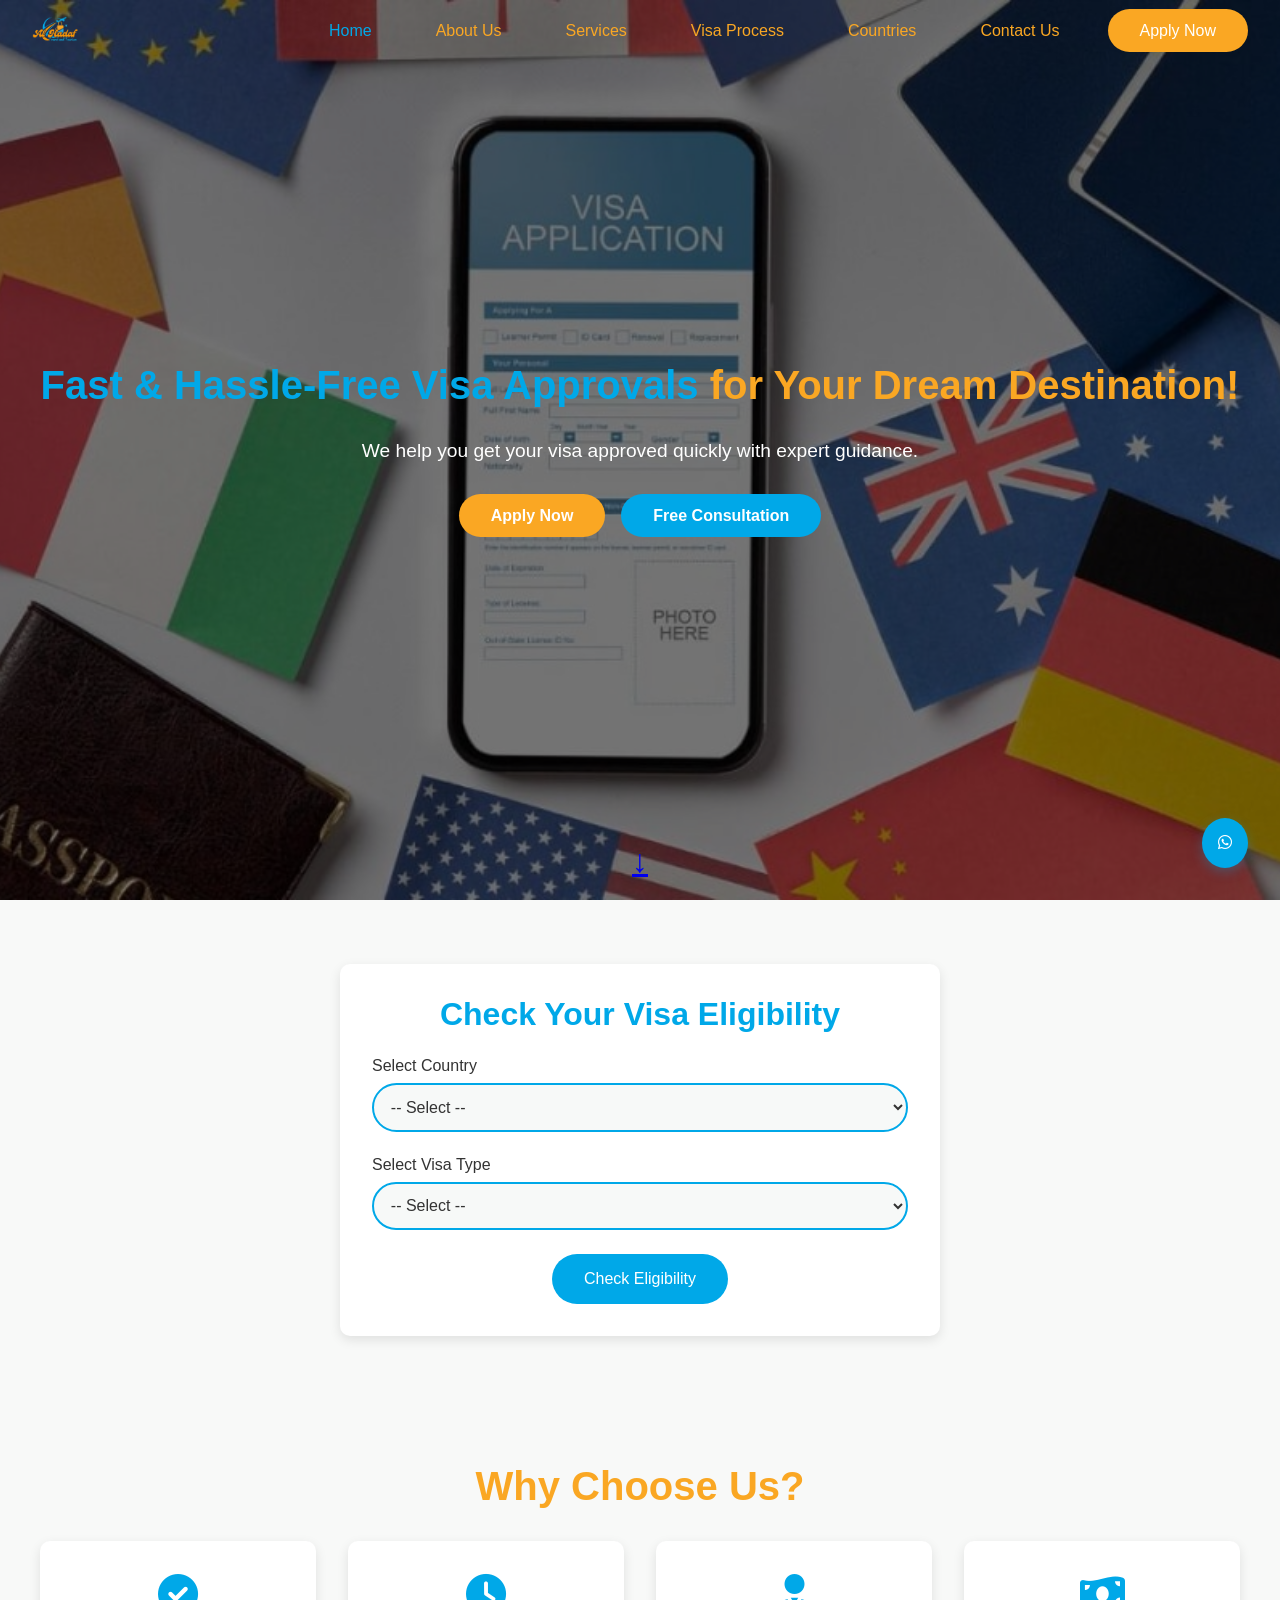
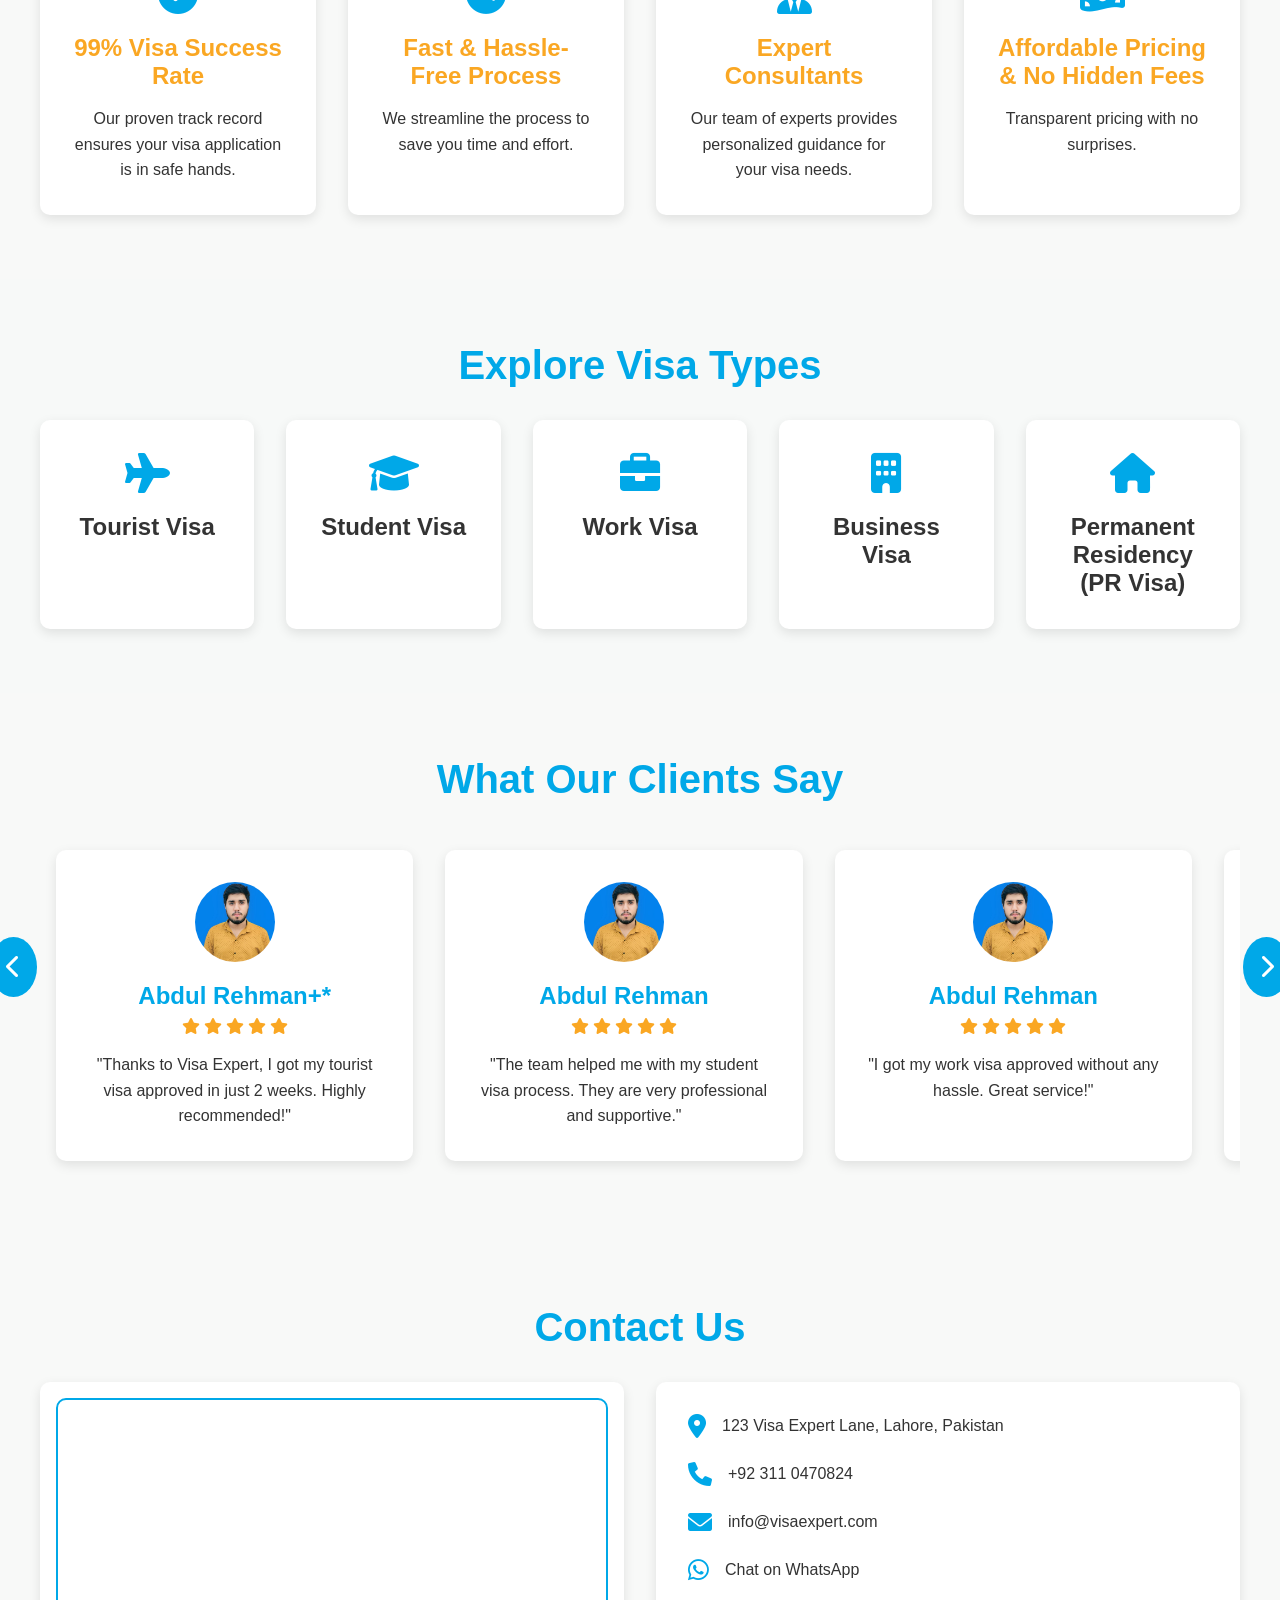
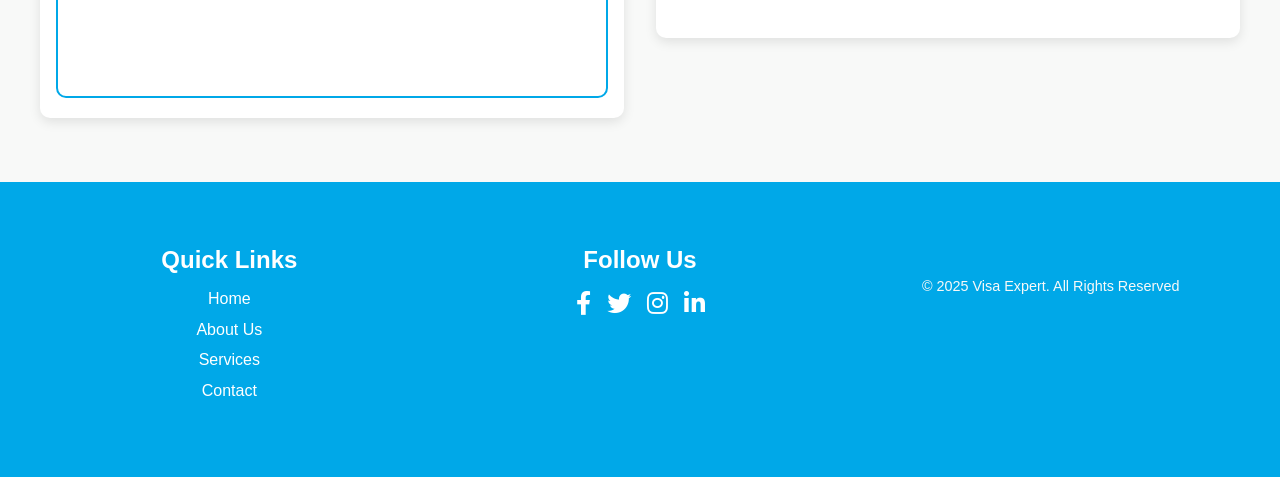
==== index.html @ 57e2bc21 "ABDUL REHMAN" ====
<!DOCTYPE html>
<html lang="en">
<head>
    <meta charset="UTF-8">
    <meta name="viewport" content="width=device-width, initial-scale=1.0">
    <title>Visa Consultancy Header</title>
    <link rel="stylesheet" href="styles.css">
    <link rel="stylesheet" href="https://cdnjs.cloudflare.com/ajax/libs/font-awesome/6.0.0/css/all.min.css">
</head>
<body>
    <header class="header">
        <div class="logo">
            <img src="img/lo.png" alt="Rehman Visa Consultancy" />
        </div>
        <nav>
            <ul class="nav-menu">
                <li><a href="#" class="active">Home</a></li>
                <li><a href="about.html">About Us</a></li>
                <li><a href="service.html">Services</a></li>
                <li><a href="#">Visa Process</a></li>
                <li><a href="#" >Countries</a></li>
                <li><a href="about.html">Contact Us</a></li>
                <li><a href="#" class="cta-btn">Apply Now</a></li>
            </ul>
            <div class="hamburger">
                <span></span>
                <span></span>
                <span></span>
            </div>
        </nav>
        <a href="#" class="whatsapp-icon">
            <i class="fab fa-whatsapp"></i>
        </a>
    </header>
    
    
    <section class="hero-section">
    <!-- Background Video -->

    <!-- Overlay for better text visibility -->
    <div class="hero-overlay"></div>

    <!-- Hero Content -->
    <div class="hero-content">
        <h1>Fast & Hassle-Free Visa Approvals  <Span style="color: #faa723;">for Your Dream Destination!</Span></h1>
        <p>We help you get your visa approved quickly with expert guidance.</p>
        <div class="cta-buttons">
            <a href="#" class="cta-btn apply-now">Apply Now</a>
            <a href="#" class="cta-btn free-consultation">Free Consultation</a>
        </div>
    </div>

    <!-- Smooth Scroll Arrow -->
    <div class="scroll-down-arrow">
        <a href="#next-section">&#8595;</a>
    </div>
</section>
    
    
    <section class="visa-checker">
    <div class="checker-container">
        <h2>Check Your Visa Eligibility</h2>
        <form id="visaForm">
            <div class="dropdown-field">
                <label for="country">Select Country</label>
                <select id="country" name="country" required>
                    <option value="">-- Select --</option>
                    <option value="usa">USA</option>
                    <option value="canada">Canada</option>
                    <option value="uk">UK</option>
                    <option value="australia">Australia</option>
                </select>
            </div>
            <div class="dropdown-field">
                <label for="visaType">Select Visa Type</label>
                <select id="visaType" name="visaType" required>
                    <option value="">-- Select --</option>
                    <option value="tourist">Tourist Visa</option>
                    <option value="student">Student Visa</option>
                    <option value="work">Work Visa</option>
                </select>
            </div>
            <button type="submit" class="submit-btn">Check Eligibility</button>
        </form>
    </div>

    <!-- Popup for Results -->
    <div class="popup-overlay" id="popupOverlay">
        <div class="popup-box">
            <h3>Visa Eligibility Results</h3>
            <p id="resultText"></p>
            <button class="close-btn">Close</button>
        </div>
    </div>
</section>
    
  
  <section class="trust-section">
    <div class="trust-container">
        <h2>Why Choose Us?</h2>
        <div class="trust-grid">
            <!-- Card 1 -->
            <div class="trust-card">
                <div class="icon"><i class="fas fa-check-circle"></i></div>
                <h3>99% Visa Success Rate</h3>
                <p>Our proven track record ensures your visa application is in safe hands.</p>
            </div>

            <!-- Card 2 -->
            <div class="trust-card">
                <div class="icon"><i class="fas fa-clock"></i></div>
                <h3>Fast & Hassle-Free Process</h3>
                <p>We streamline the process to save you time and effort.</p>
            </div>

            <!-- Card 3 -->
            <div class="trust-card">
                <div class="icon"><i class="fas fa-user-tie"></i></div>
                <h3>Expert Consultants</h3>
                <p>Our team of experts provides personalized guidance for your visa needs.</p>
            </div>

            <!-- Card 4 -->
            <div class="trust-card">
                <div class="icon"><i class="fas fa-money-bill-wave"></i></div>
                <h3>Affordable Pricing & No Hidden Fees</h3>
                <p>Transparent pricing with no surprises.</p>
            </div>
        </div>
    </div>
</section>  

<section class="visa-types-section">
    <div class="visa-container">
        <h2>Explore Visa Types</h2>
        <div class="visa-grid">
            <!-- Tourist Visa Card -->
            <div class="visa-card" data-visa="tourist">
                <div class="icon"><i class="fas fa-plane"></i></div>
                <h3>Tourist Visa</h3>
            </div>

            <!-- Student Visa Card -->
            <div class="visa-card" data-visa="student">
                <div class="icon"><i class="fas fa-graduation-cap"></i></div>
                <h3>Student Visa</h3>
            </div>

            <!-- Work Visa Card -->
            <div class="visa-card" data-visa="work">
                <div class="icon"><i class="fas fa-briefcase"></i></div>
                <h3>Work Visa</h3>
            </div>

            <!-- Business Visa Card -->
            <div class="visa-card" data-visa="business">
                <div class="icon"><i class="fas fa-building"></i></div>
                <h3>Business Visa</h3>
            </div>

            <!-- PR Visa Card -->
            <div class="visa-card" data-visa="pr">
                <div class="icon"><i class="fas fa-home"></i></div>
                <h3>Permanent Residency (PR Visa)</h3>
            </div>
        </div>
    </div>

    <!-- Modal for Visa Details -->
    <div class="modal-overlay" id="modalOverlay">
        <div class="modal">
            <h3 id="modalTitle"></h3>
            <p id="modalDescription"></p>
            <button class="close-modal">Close</button>
        </div>
    </div>
</section>
    
    <section class="testimonials-section">
    <div class="testimonials-container">
        <h2>What Our Clients Say</h2>
        <div class="carousel">
            <!-- Testimonial 1 -->
            <div class="testimonial">
                <img src="img/1.jpg" alt="Client 1" class="client-photo">
                <h3 class="client-name">Abdul Rehman+*</h3>
                <div class="star-rating">
                    <i class="fas fa-star"></i><i class="fas fa-star"></i><i class="fas fa-star"></i><i class="fas fa-star"></i><i class="fas fa-star"></i>
                </div>
                <p class="client-story">"Thanks to Visa Expert, I got my tourist visa approved in just 2 weeks. Highly recommended!"</p>
            </div>

            <!-- Testimonial 2 -->
            <div class="testimonial">
                <img src="img/1.jpg" alt="Client 2" class="client-photo">
                <h3 class="client-name">Abdul Rehman</h3>
                <div class="star-rating">
                    <i class="fas fa-star"></i><i class="fas fa-star"></i><i class="fas fa-star"></i><i class="fas fa-star"></i><i class="fas fa-star"></i>
                </div>
                <p class="client-story">"The team helped me with my student visa process. They are very professional and supportive."</p>
            </div>

            <!-- Testimonial 3 -->
            <div class="testimonial">
                <img src="img/1.jpg" alt="Client 3" class="client-photo">
                <h3 class="client-name">Abdul Rehman</h3>
                <div class="star-rating">
                    <i class="fas fa-star"></i><i class="fas fa-star"></i><i class="fas fa-star"></i><i class="fas fa-star"></i><i class="fas fa-star"></i>
                </div>
                <p class="client-story">"I got my work visa approved without any hassle. Great service!"</p>
            </div>
            
                        <!-- Testimonial 4 -->
            <div class="testimonial">
                <img src="img/1.jpg" alt="Client 3" class="client-photo">
                <h3 class="client-name">Abdul Rehman</h3>
                <div class="star-rating">
                    <i class="fas fa-star"></i><i class="fas fa-star"></i><i class="fas fa-star"></i><i class="fas fa-star"></i><i class="fas fa-star"></i>
                </div>
                <p class="client-story">"I got my work visa approved without any hassle. Great service!"</p>
            </div>
            
                        <!-- Testimonial 5 -->
            <div class="testimonial">
                <img src="img/1.jpg"alt="Client 3" class="client-photo">
                <h3 class="client-name">Abdul Rehman</h3>
                <div class="star-rating">
                    <i class="fas fa-star"></i><i class="fas fa-star"></i><i class="fas fa-star"></i><i class="fas fa-star"></i><i class="fas fa-star"></i>
                </div>
                <p class="client-story">"I got my work visa approved without any hassle. Great service!"</p>
            </div>

            <!-- Add more testimonials as needed -->
        </div>

        <!-- Carousel Navigation Arrows -->
        <button class="carousel-arrow left-arrow"><i class="fas fa-chevron-left"></i></button>
        <button class="carousel-arrow right-arrow"><i class="fas fa-chevron-right"></i></button>
    </div>
</section>




<section class="contact-section">
    <div class="contact-container">
        <h2>Contact Us</h2>
        <div class="contact-content">
            
            <!-- Google Map Embed -->
            <div class="map-container">
                <iframe src="https://www.google.com/maps/embed?pb=!1m18!1m12!1m3!1d300.2844358271773!2d74.2883613396861!3d31.624798117609288!2m3!1f0!2f0!3f0!3m2!1i1024!2i768!4f13.1!3m3!1m2!1s0x39191c1562c53643%3A0x1adf7be1a33c1343!2sJ7FQ%2BXC3%2C%20Jeti%20Rd%2C%20Shahdara%20Town%2C%20Lahore%2C%20Pakistan!5e0!3m2!1sen!2s!4v1741854915684!5m2!1sen!2s" 
                        width="100%" 
                        height="300" 
                        style="border: 2px solid #00a8e8; border-radius: 10px;" 
                        allowfullscreen="" 
                        loading="lazy">
                </iframe>
            </div>

            <!-- Contact Info -->
            <div class="contact-info">
                <div class="info-item">
                    <i class="fas fa-map-marker-alt"></i>
                    <p>123 Visa Expert Lane, Lahore, Pakistan</p>
                </div>
                <div class="info-item">
                    <i class="fas fa-phone"></i>
                    <p><a href="tel:+923110470824">+92 311 0470824</a></p>
                </div>
                <div class="info-item">
                    <i class="fas fa-envelope"></i>
                    <p><a href="mailto:rehman413432@gmail.com">info@visaexpert.com</a></p>
                </div>
                <div class="info-item">
                    <i class="fab fa-whatsapp"></i>
                    <p><a href="https://wa.me/923110470824" target="_blank">Chat on WhatsApp</a></p>
                </div>
            </div>
        </div>
    </div>
</section>

<footer class="footer">
    <div class="footer-container">
        <!-- Quick Links -->
        <div class="footer-section">
            <h3>Quick Links</h3>
            <ul class="quick-links">
                <li><a href="#">Home</a></li>
                <li><a href="#">About Us</a></li>
                <li><a href="#">Services</a></li>
                <li><a href="#">Contact</a></li>
            </ul>
        </div>

        <!-- Social Media Icons -->
        <div class="footer-section">
            <h3>Follow Us</h3>
            <ul class="social-icons">
                <li><a href="#"><i class="fab fa-facebook-f"></i></a></li>
                <li><a href="#"><i class="fab fa-twitter"></i></a></li>
                <li><a href="#"><i class="fab fa-instagram"></i></a></li>
                <li><a href="#"><i class="fab fa-linkedin-in"></i></a></li>
            </ul>
        </div>

        <!-- Copyright Notice -->
        <div class="footer-section">
            <p class="copyright">© 2025 Visa Expert. All Rights Reserved</p>
        </div>
    </div>
</footer>
    

    <script src="script.js"></script>
</body>
</html>
---- styles.css ----
* {
    margin: 0;
    padding: 0;
    box-sizing: border-box;
}

body {
    font-family: 'Arial', sans-serif;

}

.header {
    position: fixed;
    top: 0;
    width: 100%;
    background: transparent; /* Default transparent */
    padding: 1rem 2rem;
    box-shadow: none;
    z-index: 1000;
    display: flex;
    justify-content: space-between;
    align-items: center;
    transition: all 0.3s ease;
    border-bottom: none; /* Pehle koi border nahi hoga */
}

.header.scrolled {
    background: #f7f9f8; /* Scroll hone ke baad background */
    box-shadow: 0 2px 10px rgba(0, 0, 0, 0.1);
    border-bottom: 2px solid #00a8e8; /* Border after scroll */
}

.logo {
    display: flex;
    align-items: center;
    font-size: 1.5rem;
    font-weight: bold;
}

.logo img{
    height: 30px;
    width: auto;
}
.nav-menu {
    display: flex;
    align-items: center;
    gap: 2rem;
    list-style: none;
}

.nav-menu a {
    text-decoration: none;
    color: #faa723;
    font-weight: 500;
    padding: 0.5rem 1rem;
    transition: all 0.3s ease;
    position: relative;
}

.nav-menu a.active {
    color: #00a8e8;
}

.nav-menu a:hover:not(.cta-btn) {
    color: #00a8e8;
}

.nav-menu a:hover:not(.cta-btn)::after {
    content: '';
    position: absolute;
    bottom: 0;
    left: 0;
    width: 100%;
    height: 2px;
    background: #00a8e8;
}

.cta-btn {
    background: #faa723;
    color: white !important;
    border-radius: 25px;
    padding: 0.8rem 2rem !important;
    transition: all 0.3s ease;
}

.cta-btn:hover {
    background: #00a8e8;
    transform: translateY(-2px);
}

.whatsapp-icon {
    position: fixed;
    bottom: 2rem;
    right: 2rem;
    background: #00a8e8;
    color: white;
    padding: 1rem;
    border-radius: 50%;
    cursor: pointer;
    transition: all 0.3s ease;
    box-shadow: 0 4px 12px rgba(0, 168, 232, 0.3);
}

.whatsapp-icon:hover {
    box-shadow: 0 6px 16px rgba(0, 168, 232, 0.5);
    transform: translateY(-2px);
}

.hamburger {
    display: none;
    cursor: pointer;
}

@media (max-width: 768px) {
    .hamburger {
        display: block;
    }

    .nav-menu {
        position: fixed;
        top: 70px;
        right: -100%;
        flex-direction: column;
        background: #f7f9f8;
        width: 100%;
        text-align: center;
        transition: 0.3s;
        padding: 2rem 0;
        box-shadow: 0 10px 27px rgba(0, 0, 0, 0.05);
    }

    .nav-menu.active {
        right: 0;
    }

    .hamburger span {
        display: block;
        width: 25px;
        height: 3px;
        margin: 5px;
        background: #faa723;
        transition: all 0.3s ease;
    }

    .hamburger.active span:nth-child(1) {
        transform: rotate(45deg) translate(5px, 5px);
    }

    .hamburger.active span:nth-child(2) {
        opacity: 0;
    }

    .hamburger.active span:nth-child(3) {
        transform: rotate(-45deg) translate(7px, -6px);
    }
}

/* Hero Section Styles */
.hero-section {
    position: relative;
    height: 100vh;
    display: flex;
    align-items: center;
    justify-content: center;
    background: url('img/visa.jpg') no-repeat center center/cover; /* Background Image */
    overflow: hidden;
}

.hero-overlay {
    position: absolute;
    top: 0;
    left: 0;
    width: 100%;
    height: 100%;
    background: rgba(0, 0, 0, 0.5);
    z-index: 0;
}

.hero-content {
    text-align: center;
    z-index: 1;
    color: white;
}

.hero-content h1 {
    font-family: 'Arial', sans-serif;
    font-size: 3.5rem;
    color: #00a8e8;
    margin-bottom: 1rem;
}

.hero-content p {
    font-size: 1.2rem;
    color: white;
    margin-bottom: 2rem;
}

.cta-buttons {
    display: flex;
    gap: 1rem;
    justify-content: center;
}

.cta-btn {
    padding: 1rem 2rem;
    border-radius: 25px;
    font-size: 1rem;
    font-weight: bold;
    text-decoration: none;
    transition: all 0.3s ease;
}

.apply-now {
    background: #faa723;
    color: white;
}

.free-consultation {
    background: #00a8e8;
    color: white;
}

.apply-now:hover {
    background: #00a8e8;
}

.free-consultation:hover {
    background: #faa723;
}

.scroll-down-arrow {
    position: absolute;
    bottom: 20px;
    left: 50%;
    transform: translateX(-50%);
    font-size: 2rem;
    color: white;
    animation: bounce 2s infinite;
}

@keyframes bounce {
    0%, 20%, 50%, 80%, 100% {
        transform: translateY(0);
    }
    40% {
        transform: translateY(-20px);
    }
    60% {
        transform: translateY(-10px);
    }
}

/* Visa Checker Section Styles */
.visa-checker {
    background: #f8f9f8;
    padding: 4rem 2rem;
    text-align: center;
}

.checker-container {
    max-width: 600px;
    margin: 0 auto;
    background: white;
    padding: 2rem;
    border-radius: 10px;
    box-shadow: 0 4px 12px rgba(0, 0, 0, 0.1);
}

.checker-container h2 {
    font-family: 'Arial', sans-serif;
    font-size: 2rem;
    color: #00a8e8;
    margin-bottom: 1.5rem;
}

.dropdown-field {
    margin-bottom: 1.5rem;
    text-align: left;
}

.dropdown-field label {
    display: block;
    font-size: 1rem;
    color: #333;
    margin-bottom: 0.5rem;
}

.dropdown-field select {
    width: 100%;
    padding: 0.8rem;
    border: 2px solid #00a8e8;
    border-radius: 25px;
    font-size: 1rem;
    background: #f7f9f8;
    color: #333;
    cursor: pointer;
}

.submit-btn {
    background: #faa723;
    color: white;
    border: none;
    padding: 1rem 2rem;
    font-size: 1rem;
    border-radius: 25px;
    cursor: pointer;
    transition: all 0.3s ease;
}

.submit-btn:hover {
    background: #00a8e8;
}

/* Popup Styles */
.popup-overlay {
    display: none;
    position: fixed;
    top: 0;
    left: 0;
    width: 100%;
    height: 100%;
    background: rgba(0, 0, 0, 0.5);
    justify-content: center;
    align-items: center;
    z-index: 1000;
}

.popup-box {
    background: white;
    padding: 2rem;
    border-radius: 10px;
    text-align: center;
    max-width: 400px;
    box-shadow: 0 4px 12px rgba(0, 0, 0, 0.2);
}

.popup-box h3 {
    font-size: 1.5rem;
    color: #00a8e8;
    margin-bottom: 1rem;
}

.popup-box p {
    font-size: 1rem;
    color: #333;
    margin-bottom: 1.5rem;
}

.close-btn {
    background: #faa723;
    color: white;
    border: none;
    padding: 0.8rem 1.5rem;
    font-size: 1rem;
    border-radius: 25px;
    cursor: pointer;
    transition: all 0.3s ease;
}

.close-btn:hover {
    background: #00a8e8;
}

/* Trust Section Styles */
.trust-section {
    background: #f8f9f8;
    padding: 4rem 2rem;
    text-align: center;
}

.trust-container {
    max-width: 1200px;
    margin: 0 auto;
}

.trust-container h2 {
    font-family: 'Arial', sans-serif;
    font-size: 2.5rem;
    color: #faa723;
    margin-bottom: 2rem;
}

.trust-grid {
    display: grid;
    grid-template-columns: repeat(auto-fit, minmax(250px, 1fr));
    gap: 2rem;
}

.trust-card {
    background: white;
    padding: 2rem;
    border-radius: 10px;
    box-shadow: 0 4px 12px rgba(0, 0, 0, 0.1);
    transition: all 0.3s ease;
    position: relative;
    overflow: hidden;
}

.trust-card:hover {
    transform: translateY(-10px);
    box-shadow: 0 8px 20px rgba(0, 0, 0, 0.2);
}

.trust-card .icon {
    font-size: 2.5rem;
    color: #00a8e8;
    margin-bottom: 1rem;
    display: inline-block;
    transition: all 0.3s ease;
}

/* Icon Animation */
.trust-card:hover .icon {
    animation: bounce 0.5s ease;
}

@keyframes bounce {
    0%, 100% {
        transform: translateY(0);
    }
    50% {
        transform: translateY(-10px);
    }
}

.trust-card h3 {
    font-size: 1.5rem;
    color: #faa723;
    margin-bottom: 1rem;
}

.trust-card p {
    font-size: 1rem;
    color: #333;
    line-height: 1.6;
}

/* Hover Animation Effect */
.trust-card::after {
    content: '';
    position: absolute;
    top: 0;
    left: -100%;
    width: 100%;
    height: 100%;
    background: linear-gradient(90deg, transparent, rgba(0, 168, 232, 0.1), transparent);
    transition: all 0.5s ease;
}

.trust-card:hover::after {
    left: 100%;
}
/* Visa Types Section Styles */
.visa-types-section {
    background: #f7f9f8;
    padding: 4rem 2rem;
    text-align: center;
}

.visa-container {
    max-width: 1200px;
    margin: 0 auto;
}

.visa-container h2 {
    font-family: 'Arial', sans-serif;
    font-size: 2.5rem;
    color: #00a8e8;
    margin-bottom: 2rem;
}

.visa-grid {
    display: grid;
    grid-template-columns: repeat(auto-fit, minmax(200px, 1fr));
    gap: 2rem;
}

.visa-card {
    background: white;
    padding: 2rem;
    border-radius: 10px;
    box-shadow: 0 4px 12px rgba(0, 0, 0, 0.1);
    transition: all 0.3s ease;
    cursor: pointer;
}

.visa-card:hover {
    border: 2px solid #faa723;
    color: #00a8e8;
}

.visa-card .icon {
    font-size: 2.5rem;
    color: #00a8e8;
    margin-bottom: 1rem;
    transition: all 0.3s ease;
}

.visa-card:hover .icon {
    color: #faa723;
}

.visa-card h3 {
    font-size: 1.5rem;
    color: #333;
    transition: all 0.3s ease;
}

.visa-card:hover h3 {
    color: #00a8e8;
}


/* Modal Styles with Longer Animations */
.modal-overlay {
    display: none;
    position: fixed;
    top: 0;
    left: 0;
    width: 100%;
    height: 100%;
    background: rgba(0, 0, 0, 0.5);
    justify-content: center;
    align-items: center;
    z-index: 1000;
    animation: fadeIn 0.6s ease; /* Increased duration */
}

@keyframes fadeIn {
    from { opacity: 0; }
    to { opacity: 1; }
}

.modal {
    background: white;
    padding: 2rem;
    border-radius: 10px;
    text-align: center;
    max-width: 500px;
    box-shadow: 0 4px 12px rgba(0, 0, 0, 0.2);
    animation: slideIn 0.6s ease; /* Increased duration */
}

@keyframes slideIn {
    from { transform: translateY(-20px); opacity: 0; }
    to { transform: translateY(0); opacity: 1; }
}

.modal.closing {
    animation: slideOut 0.6s ease; /* Increased duration */
}

@keyframes slideOut {
    from { transform: translateY(0); opacity: 1; }
    to { transform: translateY(-20px); opacity: 0; }
}

.modal h3 {
    font-size: 1.5rem;
    color: #00a8e8;
    margin-bottom: 1rem;
}

.modal p {
    font-size: 1rem;
    color: #333;
    line-height: 1.6;
    margin-bottom: 1.5rem;
}

.close-modal {
    background: #faa723;
    color: white;
    border: none;
    padding: 0.8rem 1.5rem;
    font-size: 1rem;
    border-radius: 25px;
    cursor: pointer;
    transition: all 0.3s ease;
}

.close-modal:hover {
    background: #00a8e8;
}

/* Testimonials Section Styles */
.testimonials-section {
    background: #f8f9f8;
    padding: 4rem 2rem;
    text-align: center;
}

.testimonials-container {
    max-width: 1200px;
    margin: 0 auto;
    position: relative;
}

.testimonials-container h2 {
    font-family: 'Arial', sans-serif;
    font-size: 2.5rem;
    color: #00a8e8;
    margin-bottom: 2rem;
}

.carousel {
    display: flex;
    overflow: hidden;
    scroll-behavior: smooth;
    gap: 2rem;
    padding: 1rem;
}

.testimonial {
    background: white;
    padding: 2rem;
    border-radius: 10px;
    box-shadow: 0 4px 12px rgba(0, 0, 0, 0.1);
    text-align: center;
    flex: 0 0 calc(33.333% - 2rem);
    transition: all 0.3s ease;
}

.client-photo {
    width: 80px;
    height: 80px;
    border-radius: 50%;
    margin-bottom: 1rem;
}

.client-name {
    font-size: 1.5rem;
    color: #00a8e8;
    margin-bottom: 0.5rem;
}

.star-rating {
    color: #faa723;
    margin-bottom: 1rem;
}

.star-rating i {
    margin: 0 2px;
}

.client-story {
    font-size: 1rem;
    color: #333;
    line-height: 1.6;
}

/* Carousel Navigation Arrows */
.carousel-arrow {
    position: absolute;
    top: 50%;
    transform: translateY(-50%);
    background: #00a8e8;
    color: white;
    border: none;
    padding: 1rem;
    border-radius: 50%;
    cursor: pointer;
    font-size: 1.5rem;
    transition: all 0.3s ease;
}

.carousel-arrow:hover {
    background: #faa723;
}

.left-arrow {
    left: -50px;
}

.right-arrow {
    right: -50px;
}

/* Responsive Design */
@media (max-width: 768px) {
    .testimonial {
        flex: 0 0 calc(50% - 2rem);
    }
}

@media (max-width: 480px) {
    .testimonial {
        flex: 0 0 100%;
    }
}

/* Contact Section Styles */
.contact-section {
    background: #f8f9f8;
    padding: 4rem 2rem;
    text-align: center;
}

.contact-container {
    max-width: 1200px;
    margin: 0 auto;
}

.contact-container h2 {
    font-family: 'Arial', sans-serif;
    font-size: 2.5rem;
    color: #00a8e8;
    margin-bottom: 2rem;
}

.contact-content {
    display: grid;
    grid-template-columns: 1fr 1fr;
    gap: 2rem;
    align-items: start;
}

.contact-form {
    background: white;
    padding: 2rem;
    border-radius: 10px;
    box-shadow: 0 4px 12px rgba(0, 0, 0, 0.1);
}

.form-group {
    margin-bottom: 1.5rem;
}

.form-group input,
.form-group textarea {
    width: 100%;
    padding: 0.8rem;
    border: 1px solid #ddd;
    border-radius: 10px;
    font-size: 1rem;
    background: #f7f9f8;
    transition: all 0.3s ease;
}

.form-group input:focus,
.form-group textarea:focus {
    border-color: #00a8e8;
    outline: none;
}

.submit-btn {
    background: #00a8e8;
    color: white;
    border: none;
    padding: 1rem 2rem;
    font-size: 1rem;
    border-radius: 25px;
    cursor: pointer;
    transition: all 0.3s ease;
}

.submit-btn:hover {
    background: #faa723;
}

.map-container {
    background: white;
    padding: 1rem;
    border-radius: 10px;
    box-shadow: 0 4px 12px rgba(0, 0, 0, 0.1);
}

.contact-info {
    background: white;
    padding: 2rem;
    border-radius: 10px;
    box-shadow: 0 4px 12px rgba(0, 0, 0, 0.1);
    text-align: left;
}

.info-item {
    display: flex;
    align-items: center;
    margin-bottom: 1.5rem;
}

.info-item i {
    font-size: 1.5rem;
    color: #00a8e8;
    margin-right: 1rem;
}

.info-item p {
    font-size: 1rem;
    color: #333;
    margin: 0;
}

.info-item a {
    color: #333;
    text-decoration: none;
    transition: all 0.3s ease;
}

.info-item a:hover {
    color: #00a8e8;
}

/* Responsive Design */
@media (max-width: 768px) {
    .contact-content {
        grid-template-columns: 1fr;
    }
}

/* Footer Styles */
.footer {
    background: #00a8e8;
    color: white;
    padding: 4rem 2rem;
    text-align: center;
}

.footer-container {
    max-width: 1200px;
    margin: 0 auto;
    display: flex;
    justify-content: space-between;
    align-items: flex-start;
    flex-wrap: wrap;
    gap: 2rem;
}

.footer-section {
    flex: 1;
    min-width: 200px;
}

.footer-section h3 {
    font-size: 1.5rem;
    margin-bottom: 1rem;
    color: white;
}

.quick-links {
    list-style: none;
    padding: 0;
}

.quick-links li {
    margin-bottom: 0.8rem;
}

.quick-links a {
    color: white;
    text-decoration: none;
    font-size: 1rem;
    transition: all 0.3s ease;
}

.quick-links a:hover {
    color: #faa723;
}

.social-icons {
    list-style: none;
    padding: 0;
    display: flex;
    gap: 1rem;
    justify-content: center;
}

.social-icons li {
    margin: 0;
}

.social-icons a {
    color: white;
    font-size: 1.5rem;
    transition: all 0.3s ease;
}

.social-icons a:hover {
    color: #faa723;
}

.copyright {
    font-size: 0.9rem;
    color: #f8f9f8;
    margin-top: 2rem;
}

/* Responsive Design */
@media (max-width: 768px) {
    .footer-container {
        flex-direction: column;
        align-items: center;
        text-align: center;
    }

    .footer-section {
        width: 100%;
    }

    .social-icons {
        justify-content: center;
    }
}





/* About Page Styles */
.about-main {
    background: #f7f9f8;
    padding: 4rem 2rem;
    text-align: center;
}

.who-we-are h1 {
    font-size: 2.5rem;
    color: #00a8e8;
    margin-bottom: 1.5rem;
}

.about-content {
    max-width: 800px;
    margin: 0 auto;
    text-align: left;
    font-size: 1.1rem;
    color: #333;
    line-height: 1.6;
}

.team-showcase {
    margin-top: 4rem;
}

.team-showcase h2 {
    font-size: 2rem;
    color: #00a8e8;
    margin-bottom: 2rem;
}

.team-grid {
    display: grid;
    grid-template-columns: repeat(auto-fit, minmax(250px, 1fr));
    gap: 2rem;
}

.team-member {
    background: white;
    padding: 1.5rem;
    border-radius: 10px;
    box-shadow: 0 4px 12px rgba(0, 0, 0, 0.1);
    text-align: center;
}

.team-member img {
    width: 100px;
    height: 100px;
    border-radius: 50%;
    margin-bottom: 1rem;
}

.team-member h3 {
    font-size: 1.5rem;
    color: #00a8e8;
    margin-bottom: 0.5rem;
}

.team-member p {
    font-size: 1rem;
    color: #faa723;
    margin: 0;
}


/* Services Page Styles */
.services-main {
    background: #f7f9f8;
    padding: 4rem 2rem;
    text-align: center;
}

.hero-section h1 {
    font-size: 2.5rem;
    color: #00a8e8;
    margin-bottom: 2rem;
}

.services-grid {
    display: grid;
    grid-template-columns: repeat(auto-fit, minmax(250px, 1fr));
    gap: 2rem;
    max-width: 1200px;
    margin: 0 auto;
}

.service-card {
    background: white;
    padding: 2rem;
    border-radius: 10px;
    box-shadow: 0 4px 12px rgba(0, 0, 0, 0.1);
    text-align: center;
    transition: all 0.3s ease;
}

.service-card:hover {
    border: 2px solid #faa723;
    transform: translateY(-10px);
}

.service-card i {
    font-size: 2.5rem;
    color: #00a8e8;
    margin-bottom: 1rem;
}

.service-card h3 {
    font-size: 1.5rem;
    color: #00a8e8;
    margin-bottom: 1rem;
}

.service-card p {
    font-size: 1rem;
    color: #333;
    line-height: 1.6;
}
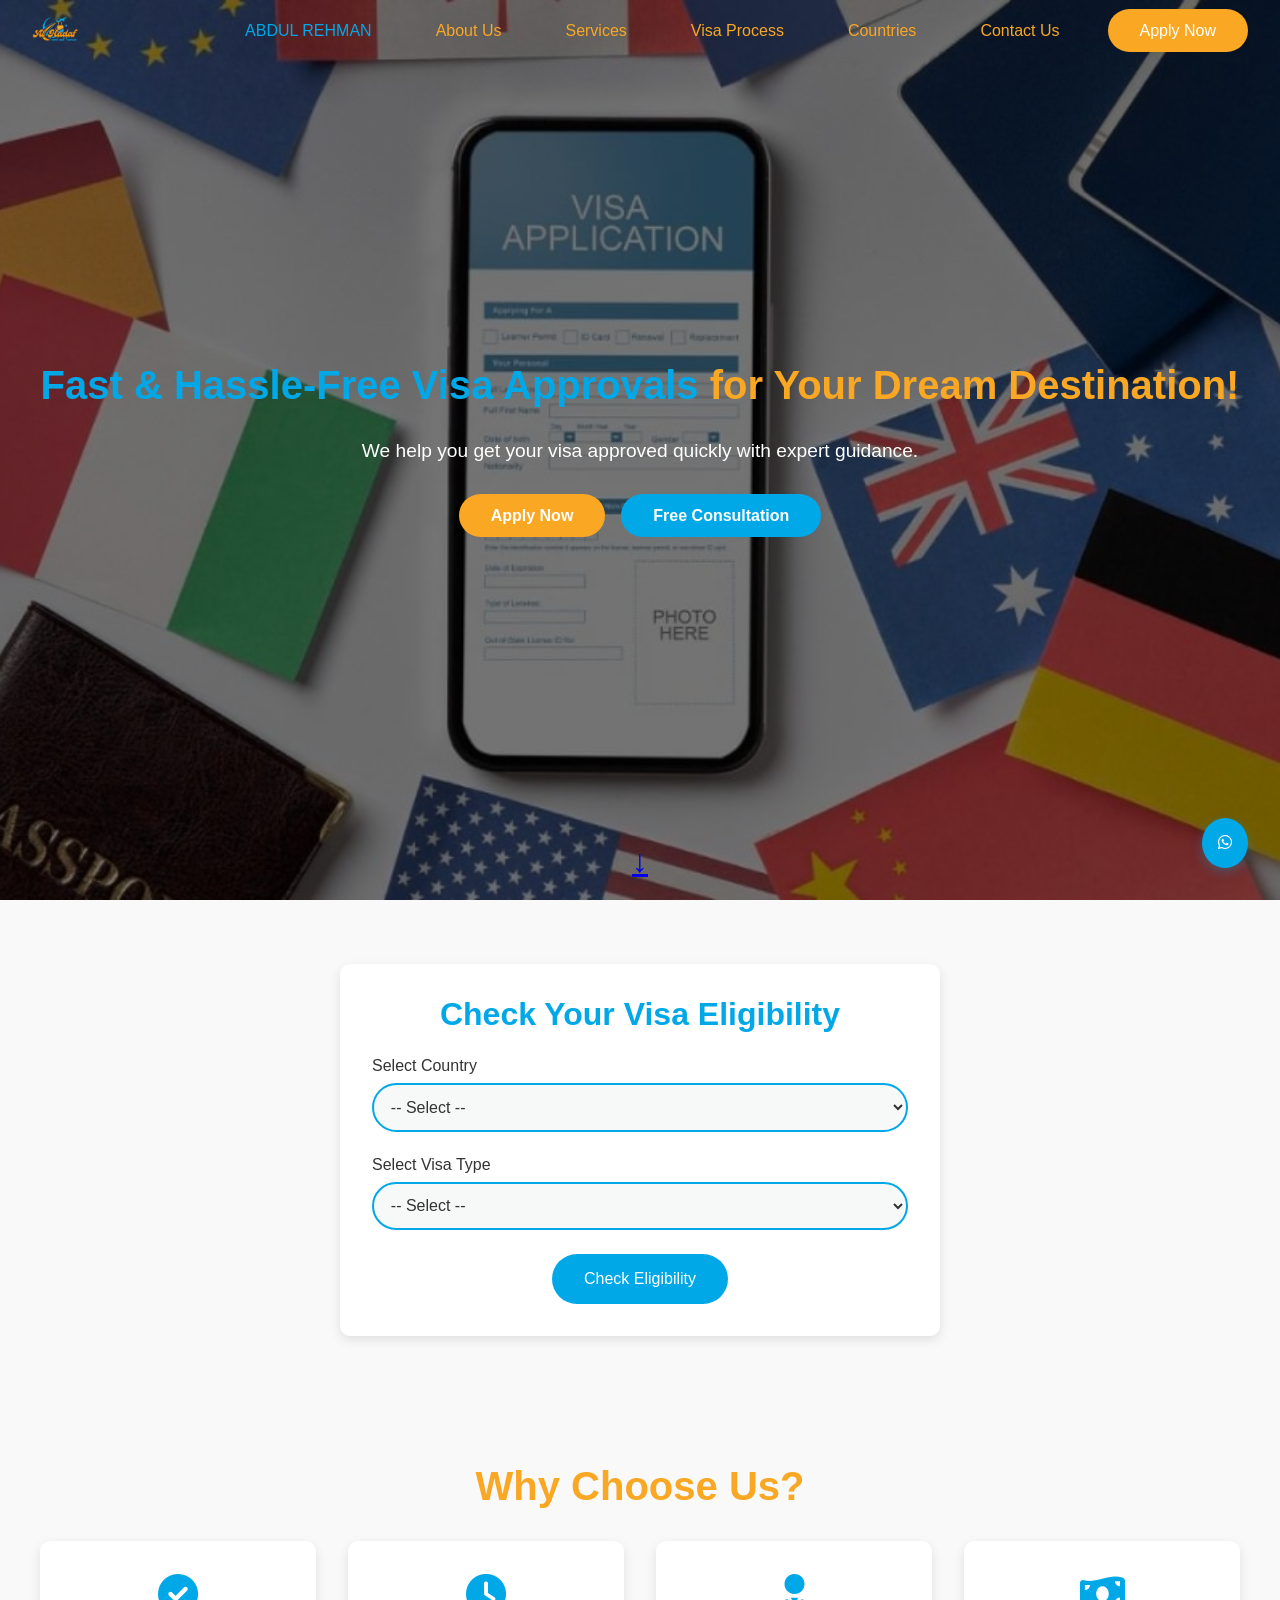
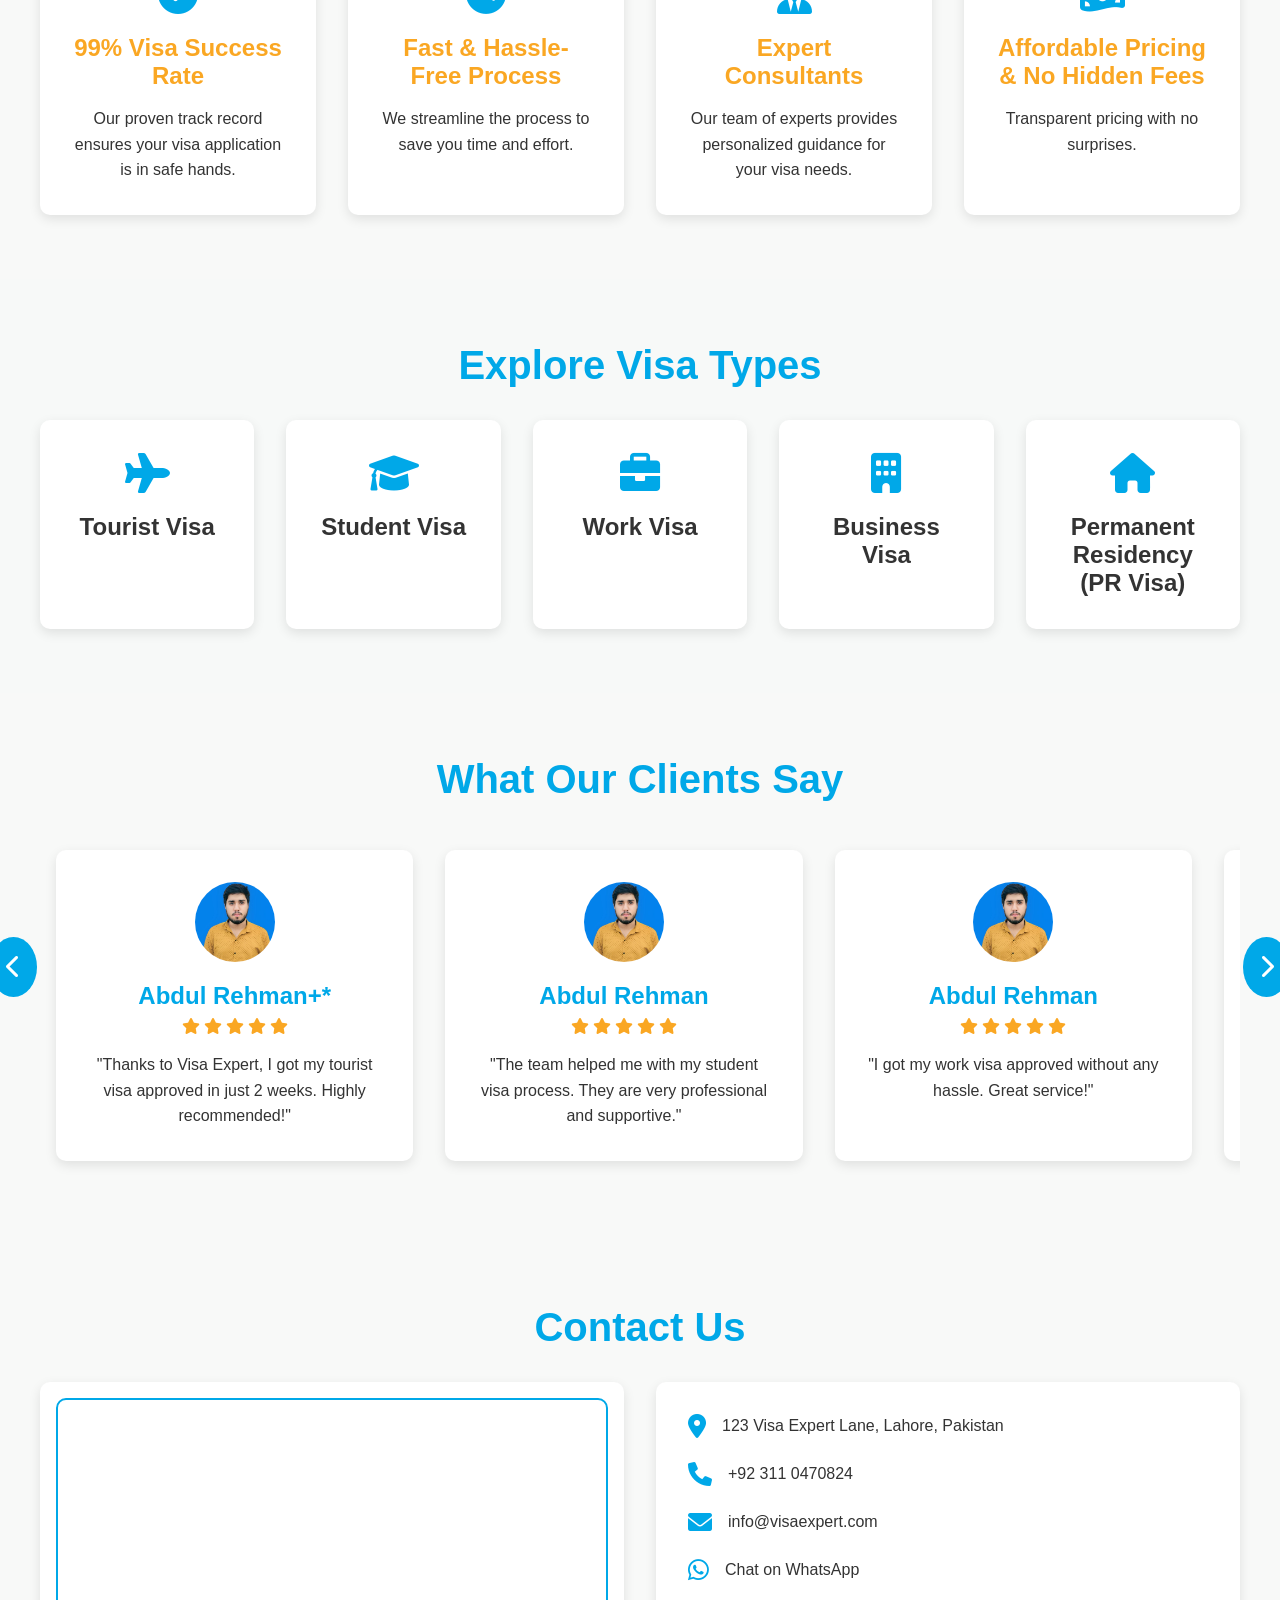
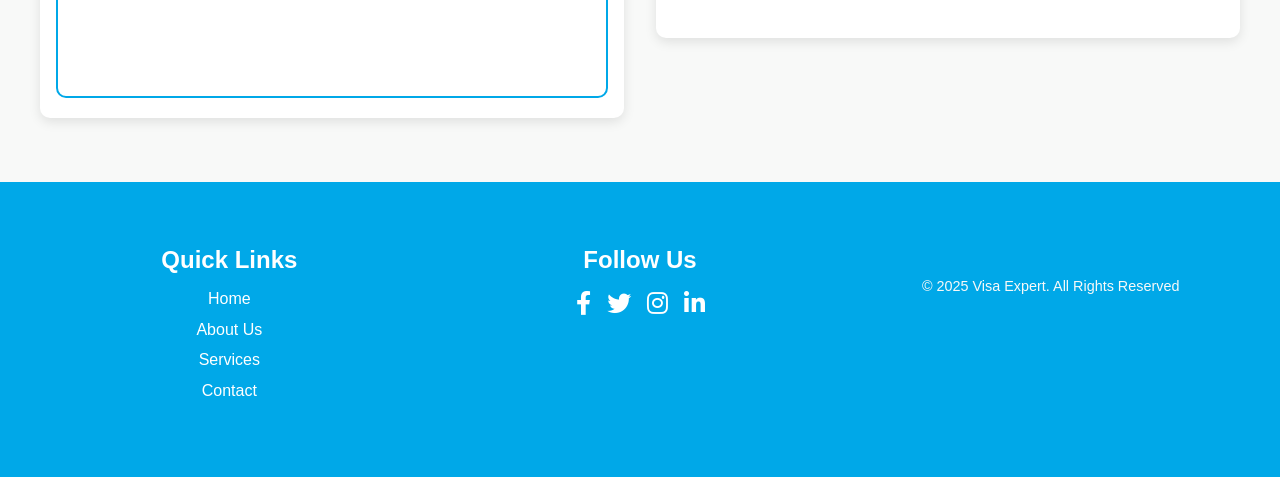
==== commit c2133780: "change name" ====
--- a/index.html
+++ b/index.html
@@ -14,7 +14,7 @@
         </div>
         <nav>
             <ul class="nav-menu">
-                <li><a href="#" class="active">Home</a></li>
+                <li><a href="#" class="active">ABDUL REHMAN</a></li>
                 <li><a href="about.html">About Us</a></li>
                 <li><a href="service.html">Services</a></li>
                 <li><a href="#">Visa Process</a></li>
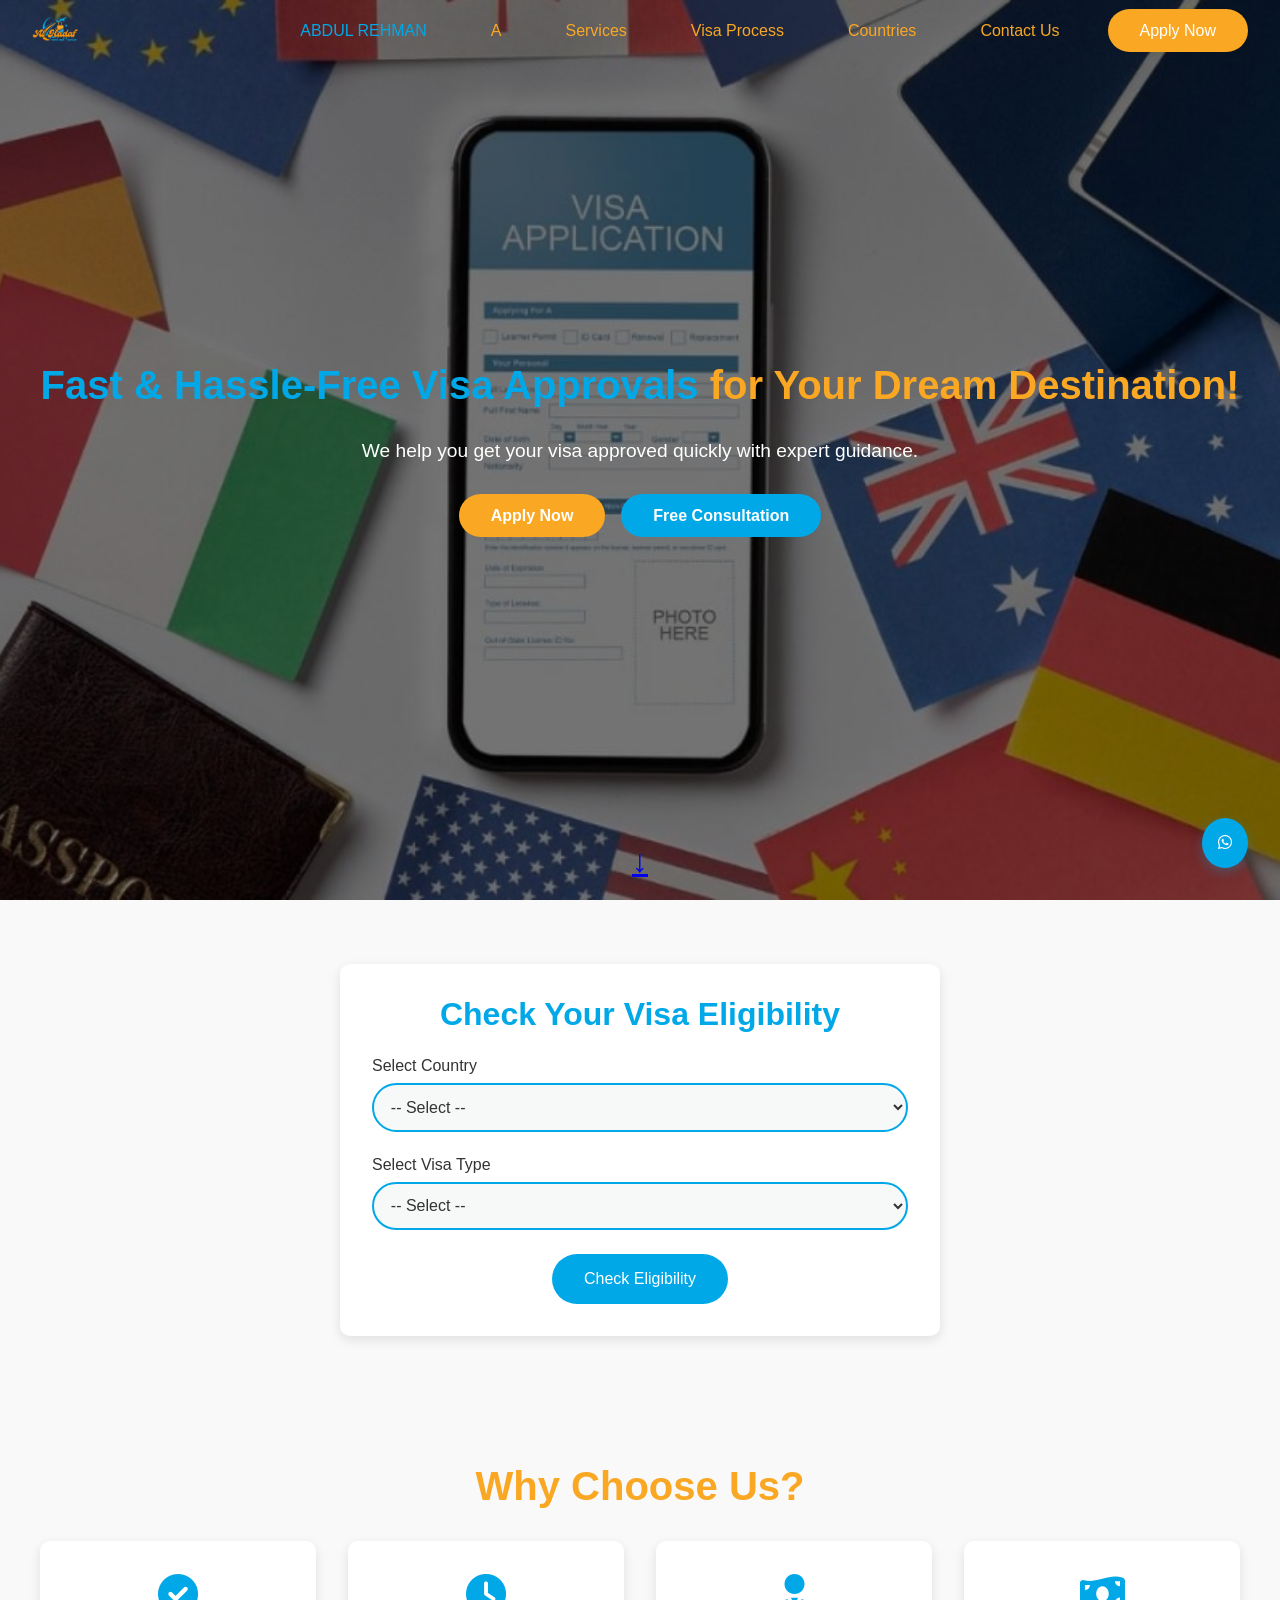
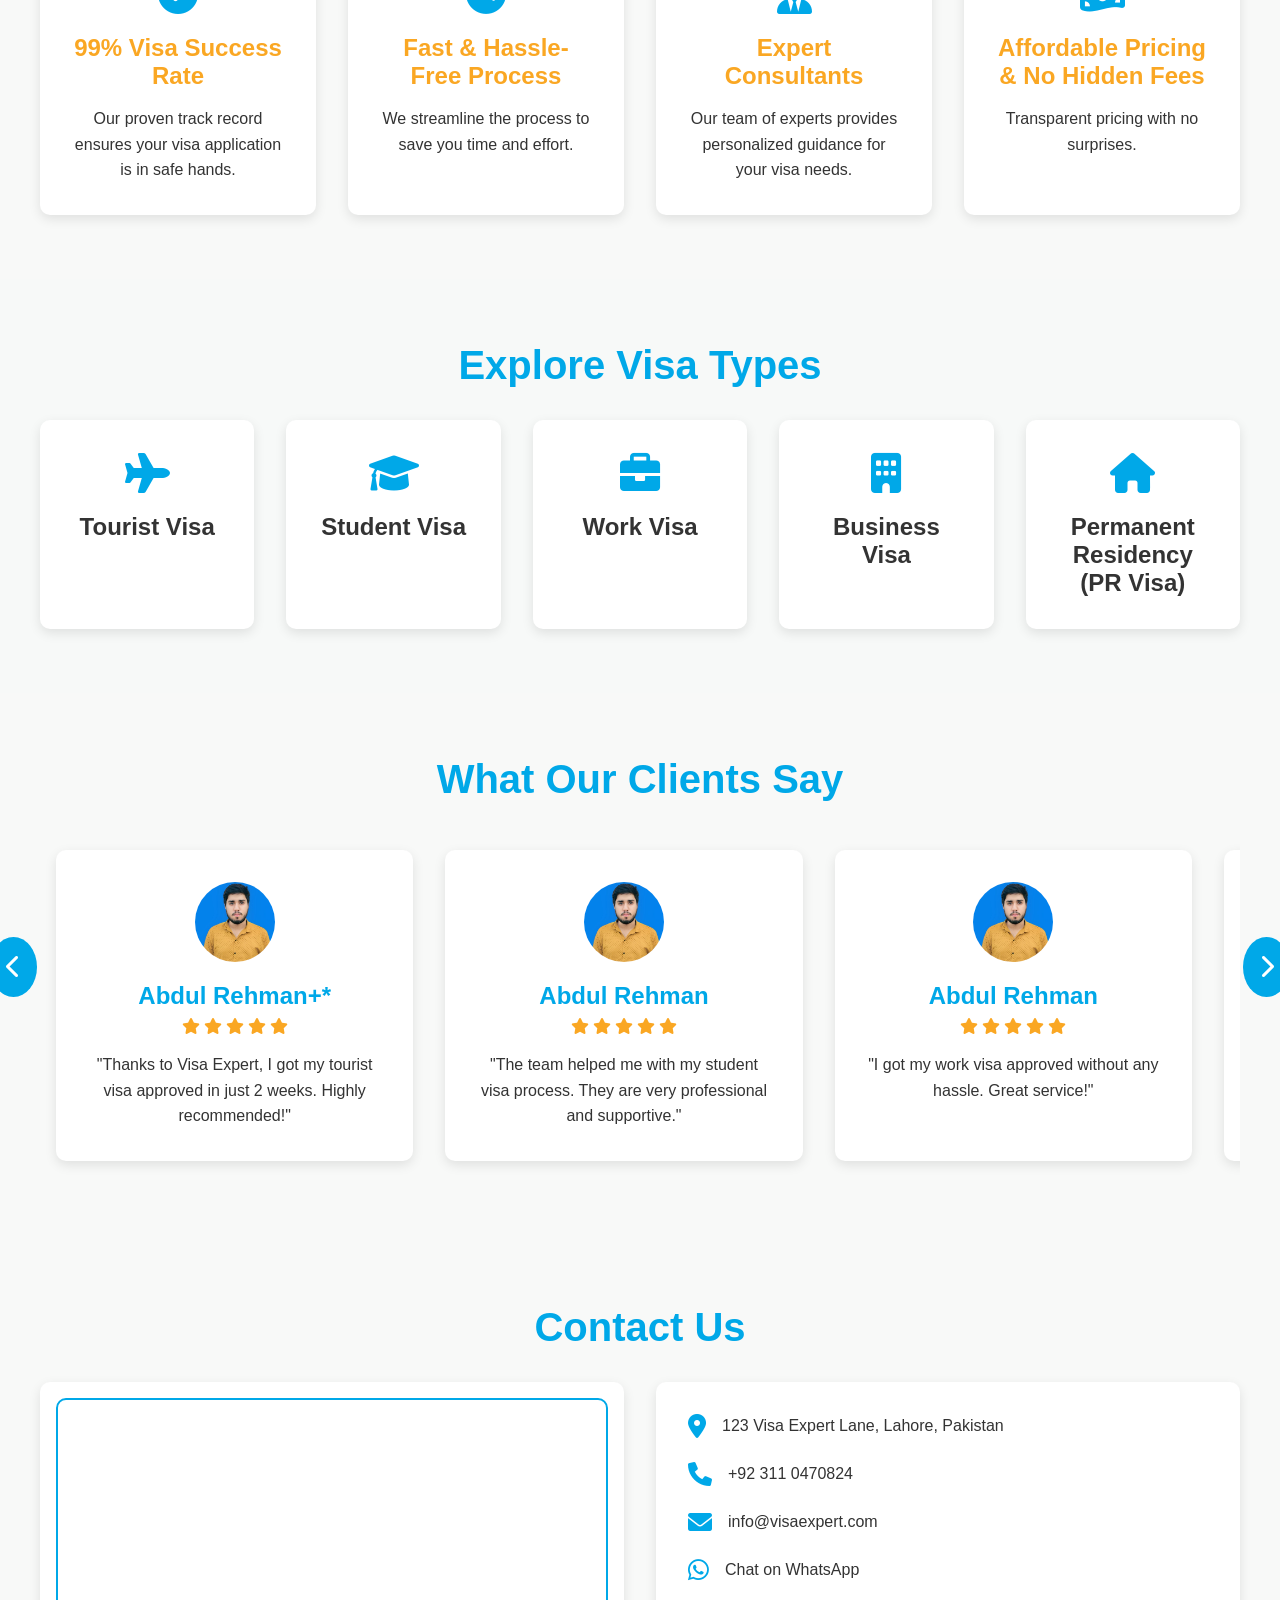
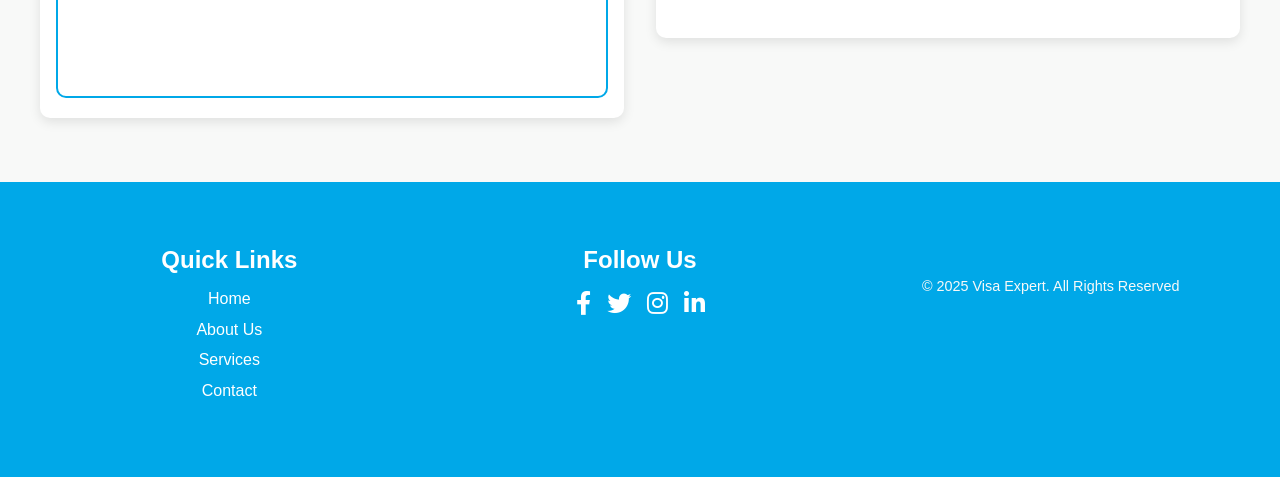
==== commit 7a026985: "change name" ====
--- a/index.html
+++ b/index.html
@@ -15,7 +15,7 @@
         <nav>
             <ul class="nav-menu">
                 <li><a href="#" class="active">ABDUL REHMAN</a></li>
-                <li><a href="about.html">About Us</a></li>
+                <li><a href="about.html">A</a></li>
                 <li><a href="service.html">Services</a></li>
                 <li><a href="#">Visa Process</a></li>
                 <li><a href="#" >Countries</a></li>
